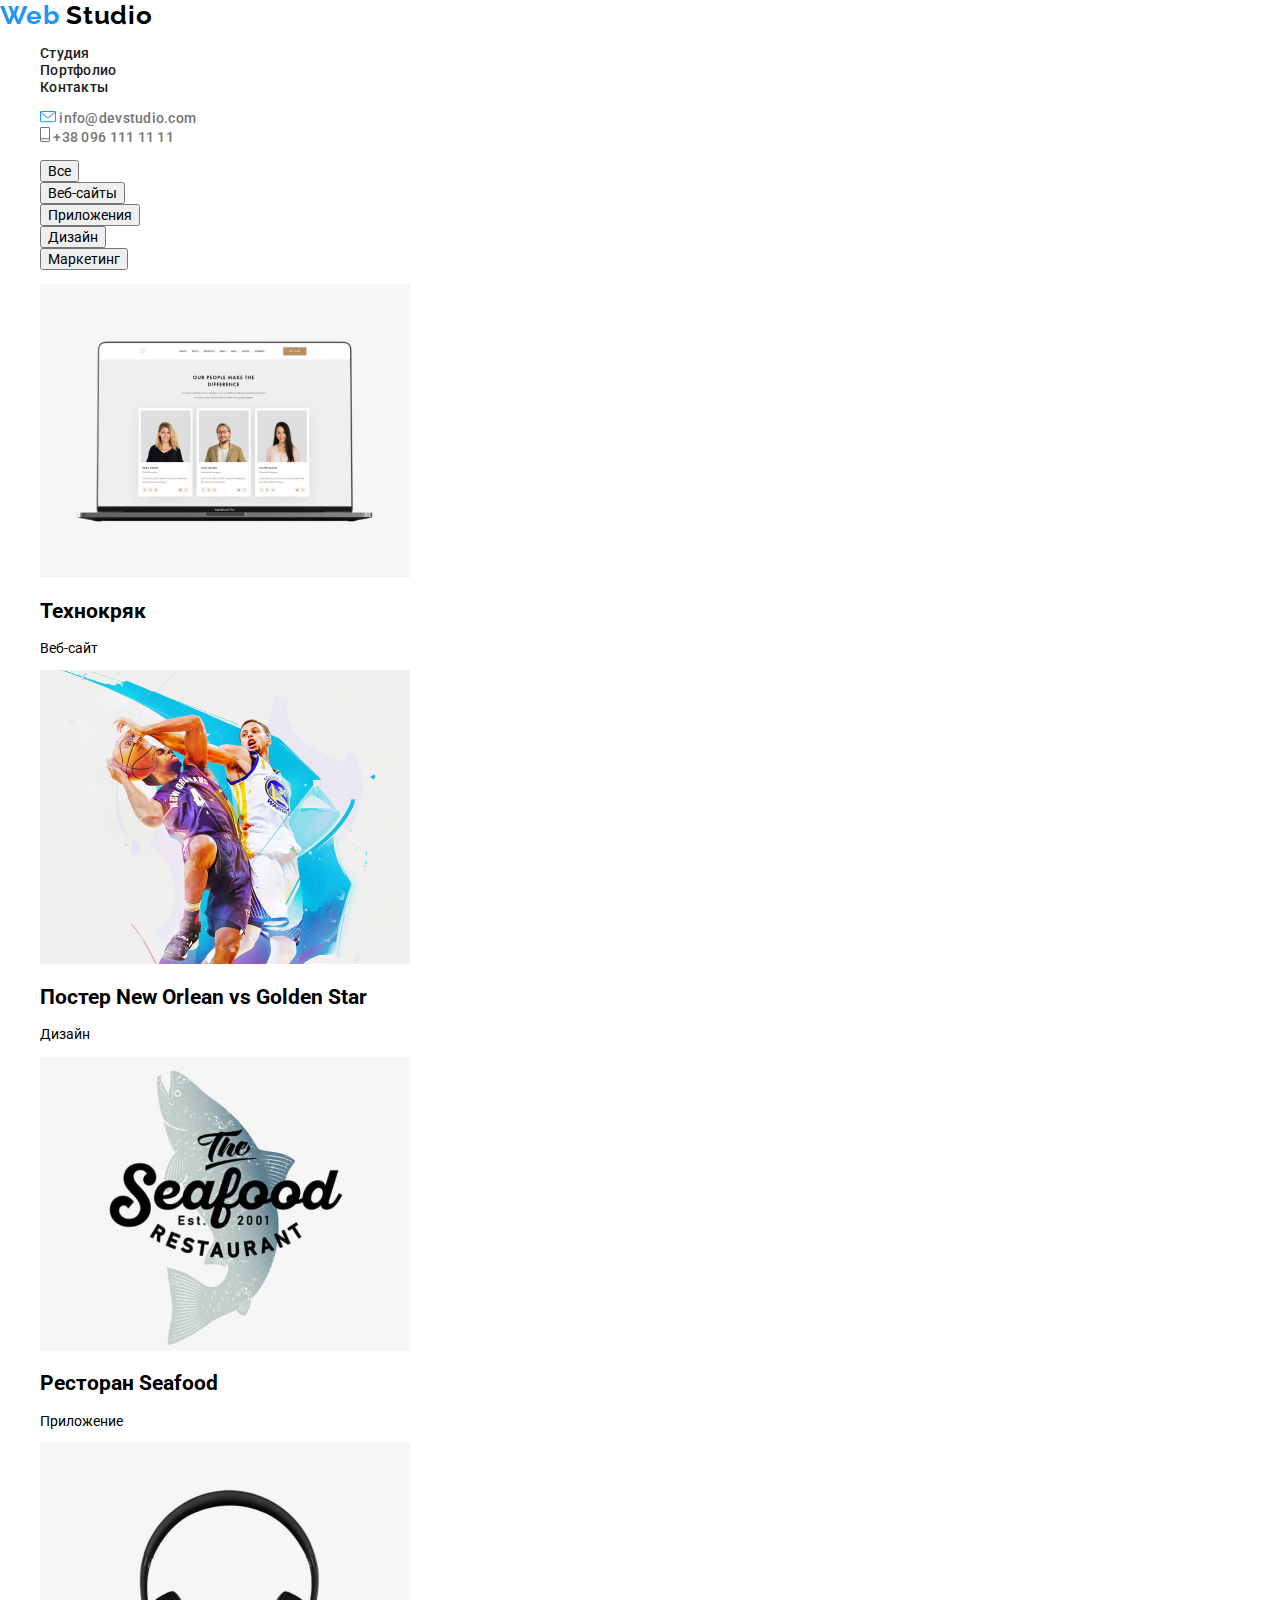
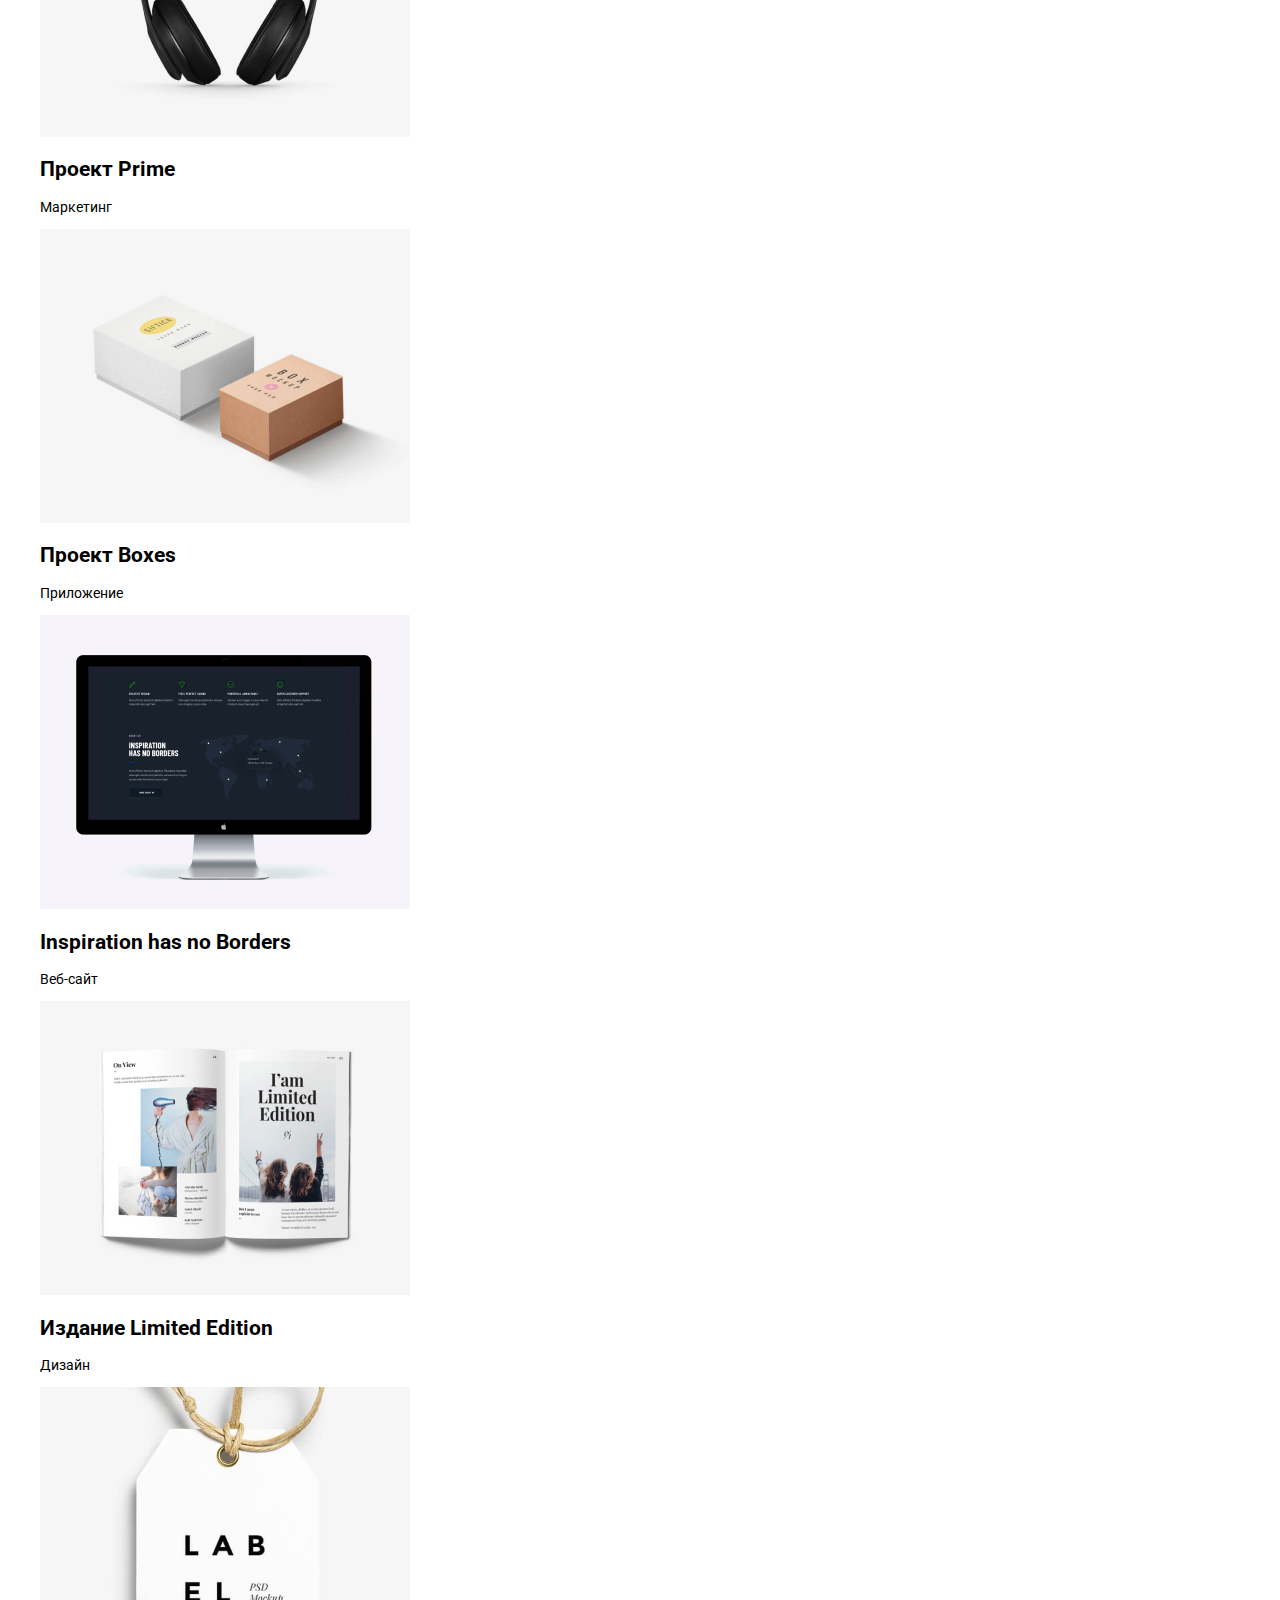
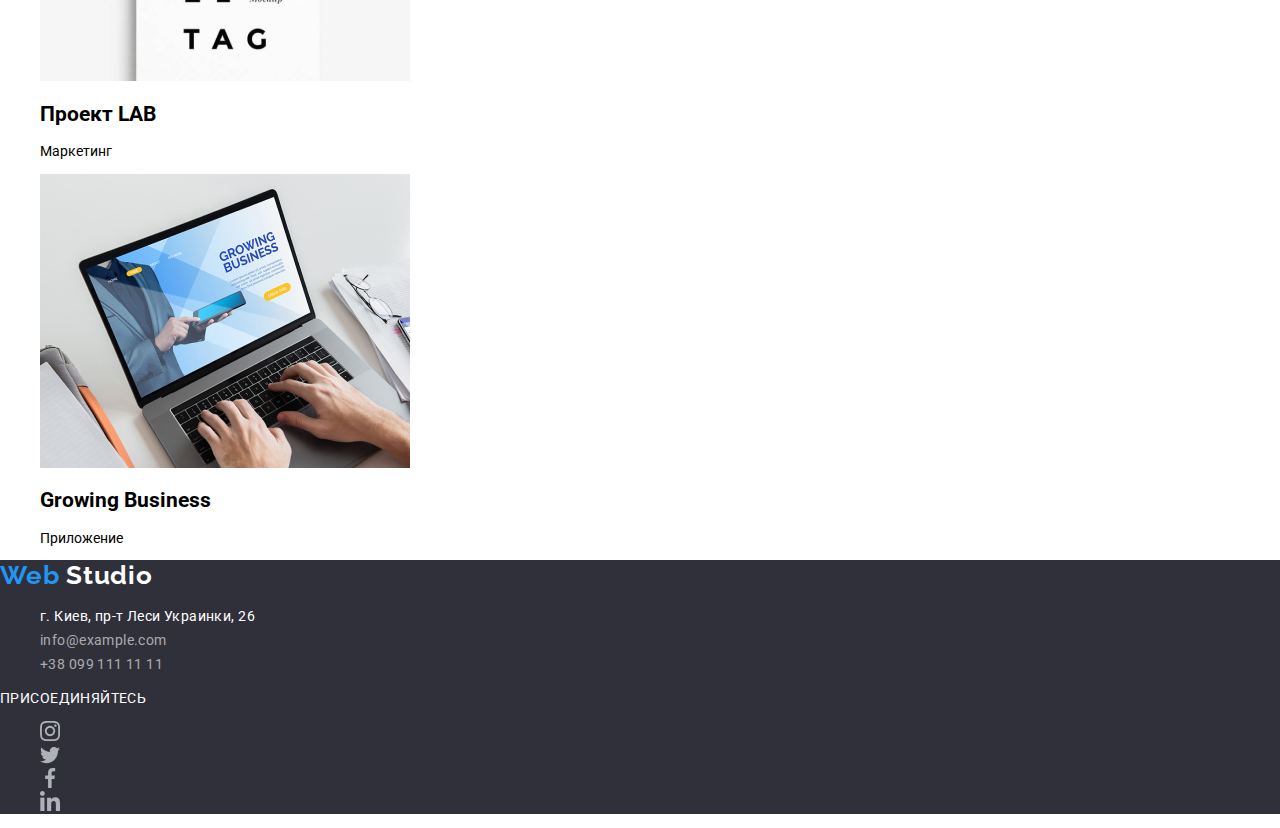
==== portfolio.html @ da1090d3 "css for index" ====
<!DOCTYPE html>
<html lang="ru">
<head>
    <meta charset="UTF-8">
    <meta name="viewport" content="width=device-width, initial-scale=1.0">
    <title lang="en">Web Studio</title>
    <link href="https://fonts.googleapis.com/css2?family=Raleway:wght@700&family=Roboto:wght@400;500;700;900&display=swap" rel="stylesheet">
    <link rel="stylesheet" href="./css/styles.css">
    <link rel="stylesheet" href="./css/normalize.css">

</head>
<body>
    <header class="web-studio-header">
        <nav class="nav">
            <a class="logo" href="" lang="en"><span>Web</span> Studio</a>
            <ul>
                <li class="nav-link">
                    <a href="">Студия</a>
                </li>
                <li class="nav-link">
                    <a href="./portfolio.html">Портфолио</a>
                </li>
                <li class="nav-link">
                    <a href="">Контакты</a>
                </li>
            </ul>
        </nav>      
        <ul>
            <li class="header-adress" >
                <a href="mailto:info@devstudio.com">
                <img src="./images/header/envelope_(hover).svg" alt="иконка имейл">
                 info@devstudio.com
                </a>
            </li>
            <li class="header-adress">
                <a href="tel:+380961111111">
                <img src="./images/header/smartphone.svg" alt="иконка телефона">
                 +38 096 111 11 11
                </a>
            </li>
        </ul>
    </header>
    <main>
        <section>
            <h1 hidden>Портфолио</h1>
            <ul>
                <li>
                    <button type="button">Все</button>
                </li>
                <li>
                    <button type="button">Веб-сайты</button>
                </li>
                <li>
                    <button type="button">Приложения</button>
                </li>
                <li>
                    <button type="button">Дизайн</button>
                </li>
                <li>
                    <button type="button">Маркетинг</button>
                </li>
            </ul>
            <ul>
                <li> 
                    <img src="./images/portfolio/img-portfolio-1.jpg" alt="пример работы - веб-сайт">
                    <h2>Технокряк</h2>
                    <p>Веб-сайт</p>
                    <p hidden>Технокряк это современная площадка распространения коронавируса. Компании используют эту платформу для цифрового шпионажа и атак на защищённые сервера конкурентов.</p>
                </li>
                <li> 
                    <img src="./images/portfolio/img-portfolio-2.jpg" alt="пример работы - дизайн постера">
                    <h2>Постер New Orlean vs Golden Star</h2>
                    <p>Дизайн</p>
                    <p hidden>Lorem ipsum dolor sit amet consectetur adipisicing elit. Ipsum, veniam! Facere vel quibusdam beatae cumque.</p>
                </li>
                <li> 
                    <img src="./images/portfolio/img-portfolio-3.jpg" alt="пример работы - приложение">
                    <h2>Ресторан Seafood</h2>
                    <p>Приложение</p>
                    <p hidden>Lorem ipsum dolor sit amet consectetur adipisicing elit. Temporibus eos voluptatem illum. Error, ratione maiores?</p>
                </li>
                <li> 
                    <img src="./images/portfolio/img-portfolio-4.jpg" alt="пример работы - маркетинг">
                    <h2>Проект Prime</h2>
                    <p>Маркетинг</p>
                    <p hidden>Lorem ipsum dolor sit amet consectetur adipisicing elit. Temporibus eos voluptatem illum. Error, ratione maiores?</p>
                </li>
                <li> 
                    <img src="./images/portfolio/img-portfolio-5.jpg" alt="пример работы - приложение">
                    <h2>Проект Boxes</h2>
                    <p>Приложение</p>
                    <p hidden>Lorem ipsum dolor sit amet consectetur adipisicing elit. Temporibus eos voluptatem illum. Error, ratione maiores?</p>
                </li>
                <li> 
                    <img src="./images/portfolio/img-portfolio-6.jpg" alt="пример работы - веб-сайт">
                    <h2>Inspiration has no Borders</h2>
                    <p>Веб-сайт</p>
                    <p hidden>Lorem ipsum dolor sit amet consectetur adipisicing elit. Temporibus eos voluptatem illum. Error, ratione maiores?</p>
                </li>
                <li> 
                    <img src="./images/portfolio/img-portfolio-7.jpg" alt="пример работы - дизайн">
                    <h2>Издание Limited Edition</h2>
                    <p>Дизайн</p>
                    <p hidden>Lorem ipsum dolor sit amet consectetur adipisicing elit. Temporibus eos voluptatem illum. Error, ratione maiores?</p>
                </li>
                <li>  
                    <img src="./images/portfolio/img-portfolio-8.jpg" alt="пример работы - маркетинг">
                    <h2>Проект LAB</h2>
                    <p>Маркетинг</p>
                    <p hidden>Lorem ipsum dolor sit amet consectetur adipisicing elit. Temporibus eos voluptatem illum. Error, ratione maiores?</p>
                </li>
                <li> 
                    <img src="./images/portfolio/img-portfolio-9.jpg" alt="пример работы - приложение">
                    <h2>Growing Business</h2>
                    <p>Приложение</p>
                    <p hidden>Lorem ipsum dolor sit amet consectetur adipisicing elit. Temporibus eos voluptatem illum. Error, ratione maiores?</p>
                </li>
            </ul>
        </section>
    </main>
    <footer class="footer">
        <a class="logo" href="" lang="en"><span>Web</span> <span class="footer-logo">Studio</span></a>
        <ul class="footer-adress">
            <li class="footer-adress-item">
                <a class="footer-adress-link" href="https://goo.gl/maps/uBGR4EbeHuh7jFkM7" target="_blank">г. Киев, пр-т Леси Украинки, 26</a>
            </li>
            <li class="footer-adress-item">
                <a class="footer-adress-link transparent" href="mailto:info@example.com">info@example.com</a>
            </li>
            <li class="footer-adress-item">
                <a class="footer-adress-link transparent" href="tel:+380991111111">+38 099 111 11 11</a>
            </li>
        </ul>
        <b class="foter-social-title">присоединяйтесь</b>
        <ul>
            <li>
                <a href="">
                    <img src="./images/main/section_4_team/instagram_icon.svg" alt="иконка инстаграма">
                </a>
            </li>
            <li>
                <a href="">
                    <img src="./images/main/section_4_team/twitter_icon.svg" alt="иконка твиттера">
                </a>
            </li>
            <li>
                <a href="">
                    <img src="./images/main/section_4_team/facebook_icon.svg" alt="иконка фейсбука">
                </a>
            </li>
            <li>
                <a href="">
                    <img src="./images/main/section_4_team/linkedin_icon.svg" alt="иконка линкедина">
                </a>
            </li>
        </ul>
    </footer>

</body>
</html>
---- css/styles.css ----
/* 
#2196F3
#000000
#212121
#757575
#FFFFFF
#AFB1B8
background: rgba(255, 255, 255, 0.1);
color: rgba(255, 255, 255, 0.6);
*/

/* 
font-family: Roboto;
font-style: normal;
font-weight: 500; 
font-weight: 900;
font-weight: 700;
font-weight: 400;

font-family: Raleway;
font-style: normal;
font-weight: 700;

font-family: 'Raleway', sans-serif;
font-family: 'Roboto', sans-serif;
*/

:root {
    --main-font: "Roboto", sans-serif;
    --secondary-font: "Raleway", sans-serif;
    --accent-color: #2196F3;
    --icons-color: #AFB1B8;
    --h-color: #212121;
    --p-color: #757575;
}

body{
    font-family: var(--main-font);
    font-style: normal;
    background-color: #ffffff;
    font-size: 14px;
}
 li {
     list-style: none;
 }

 a {
    text-decoration: none;
 }

.logo {
    font-family: Raleway;
    font-weight: 700;
    font-size: 26px;
    line-height: 1.19;
    letter-spacing: 0.03em;
    color: #000000;
}

.logo span{
    color: var(--accent-color)
}

.nav-link a,
.header-adress a {
    font-weight: 500;
    font-size: 14px;
    line-height: 1.14;
    letter-spacing: 0.02em;
    color: #212121;

}
.nav-link a:hover,
.nav-link a:focus {
    color: var(--accent-color);

}

.header-adress a {
    color: #757575;
}

.header-adress a:hover,
.header-adress a:focus {
    color: var(--accent-color);
}

.hero-title {
    font-weight: 900;
    font-size: 44px;
    line-height: 1.36;
    text-align: center;
    letter-spacing: 0.06em;
    text-transform: uppercase;
    color: #FFFFFF;
    /* для видимості */
    background-color: rgba(0, 0, 0, 0.082); 
}

.hero-button,
.hero-button:focus {
    font-weight: 700;
    font-size: 16px;
    line-height: 1.87;

    text-align: center;
    letter-spacing: 0.06em;

    color: #FFFFFF;
    background: #2196F3;
}

.about-title,
.what-do-we-do-title,
.team-section-title,
.regular-clients-tittle {
    font-weight: 700;
    font-size: 36px;
    line-height: 1.16;
    text-align: center;
    letter-spacing: 0.03em;
    color: var(--h-color);
}

.about-second-title {
    font-weight: 700;
    font-size: 14px;
    line-height: 1.14;
    letter-spacing: 0.03em;
    text-transform: uppercase;
    color: var(--h-color);
}

.about-description {
    font-weight: 400;
    font-size: 14px;
    line-height: 1.71;
    letter-spacing: 0.03em;
    color: var(--p-color);
}



.what-our-direction h3{
    font-weight: 700;
    font-size: 14px;
    line-height: 1.14;
    text-align: center;
    letter-spacing: 0.03em;
    text-transform: uppercase;
    color: #FFFFFF;
    background: rgba(47, 48, 58, 0.8);
}

.team-card-title,
.team-card-desc {
    font-weight: 500;
    font-size: 16px;
    line-height: 1.19;
    text-align: center;
    letter-spacing: 0.03em;
    color: var(--h-color);
}

.team-card-desc {
    font-weight: 400;
    color: var(--p-color);
}

.logo .footer-logo {
     color: #ffffff;
}

/* для видимості */
footer {
    background-color: #2F303A;
}

.footer .footer-adress-link{
    font-weight: 400;
    font-size: 14px;
    line-height: 1.71;
    letter-spacing: 0.03em;
    color: #FFFFFF;
}

.footer-adress-link.transparent {
    color: rgba(255, 255, 255, 0.6);
}

.foter-social-title {
    font-weight: 400;
    font-size: 14px;
    line-height: 1.14;
    letter-spacing: 0.03em;
    text-transform: uppercase;

    color: #FFFFFF;
}
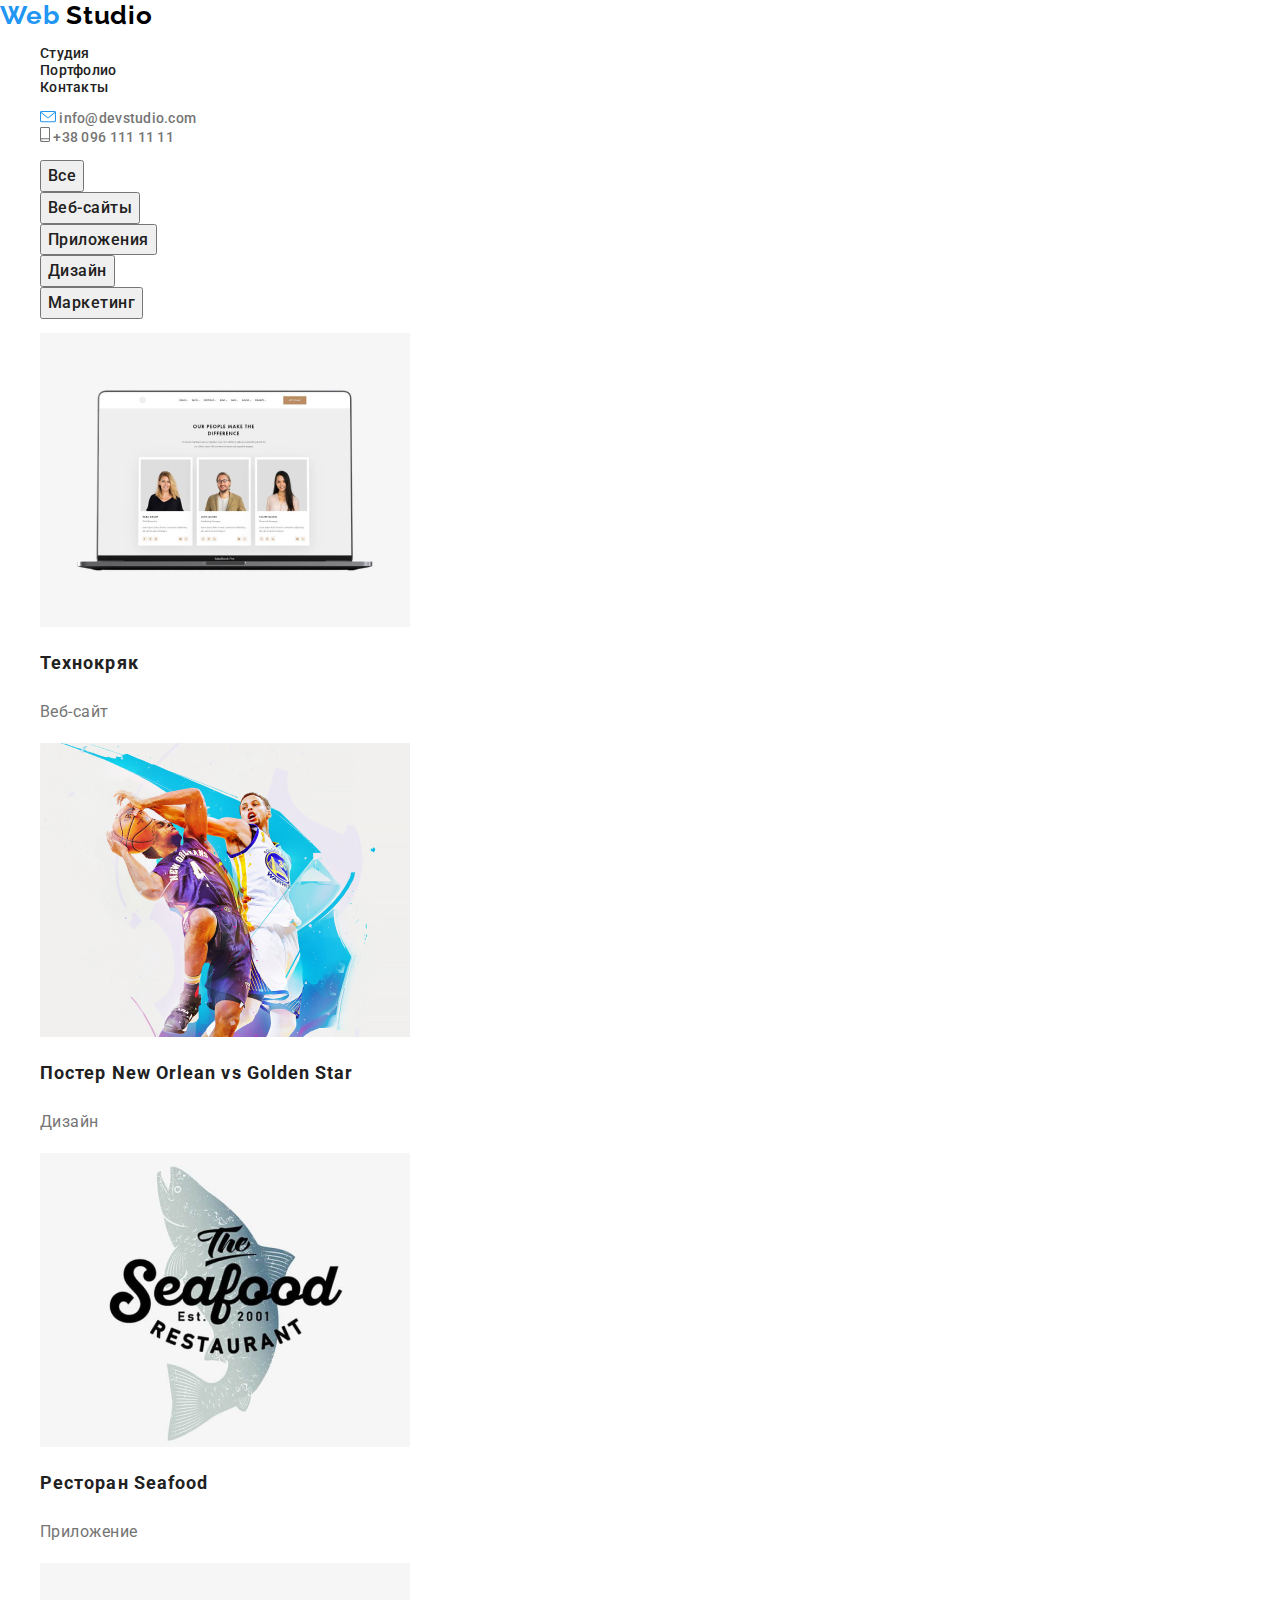
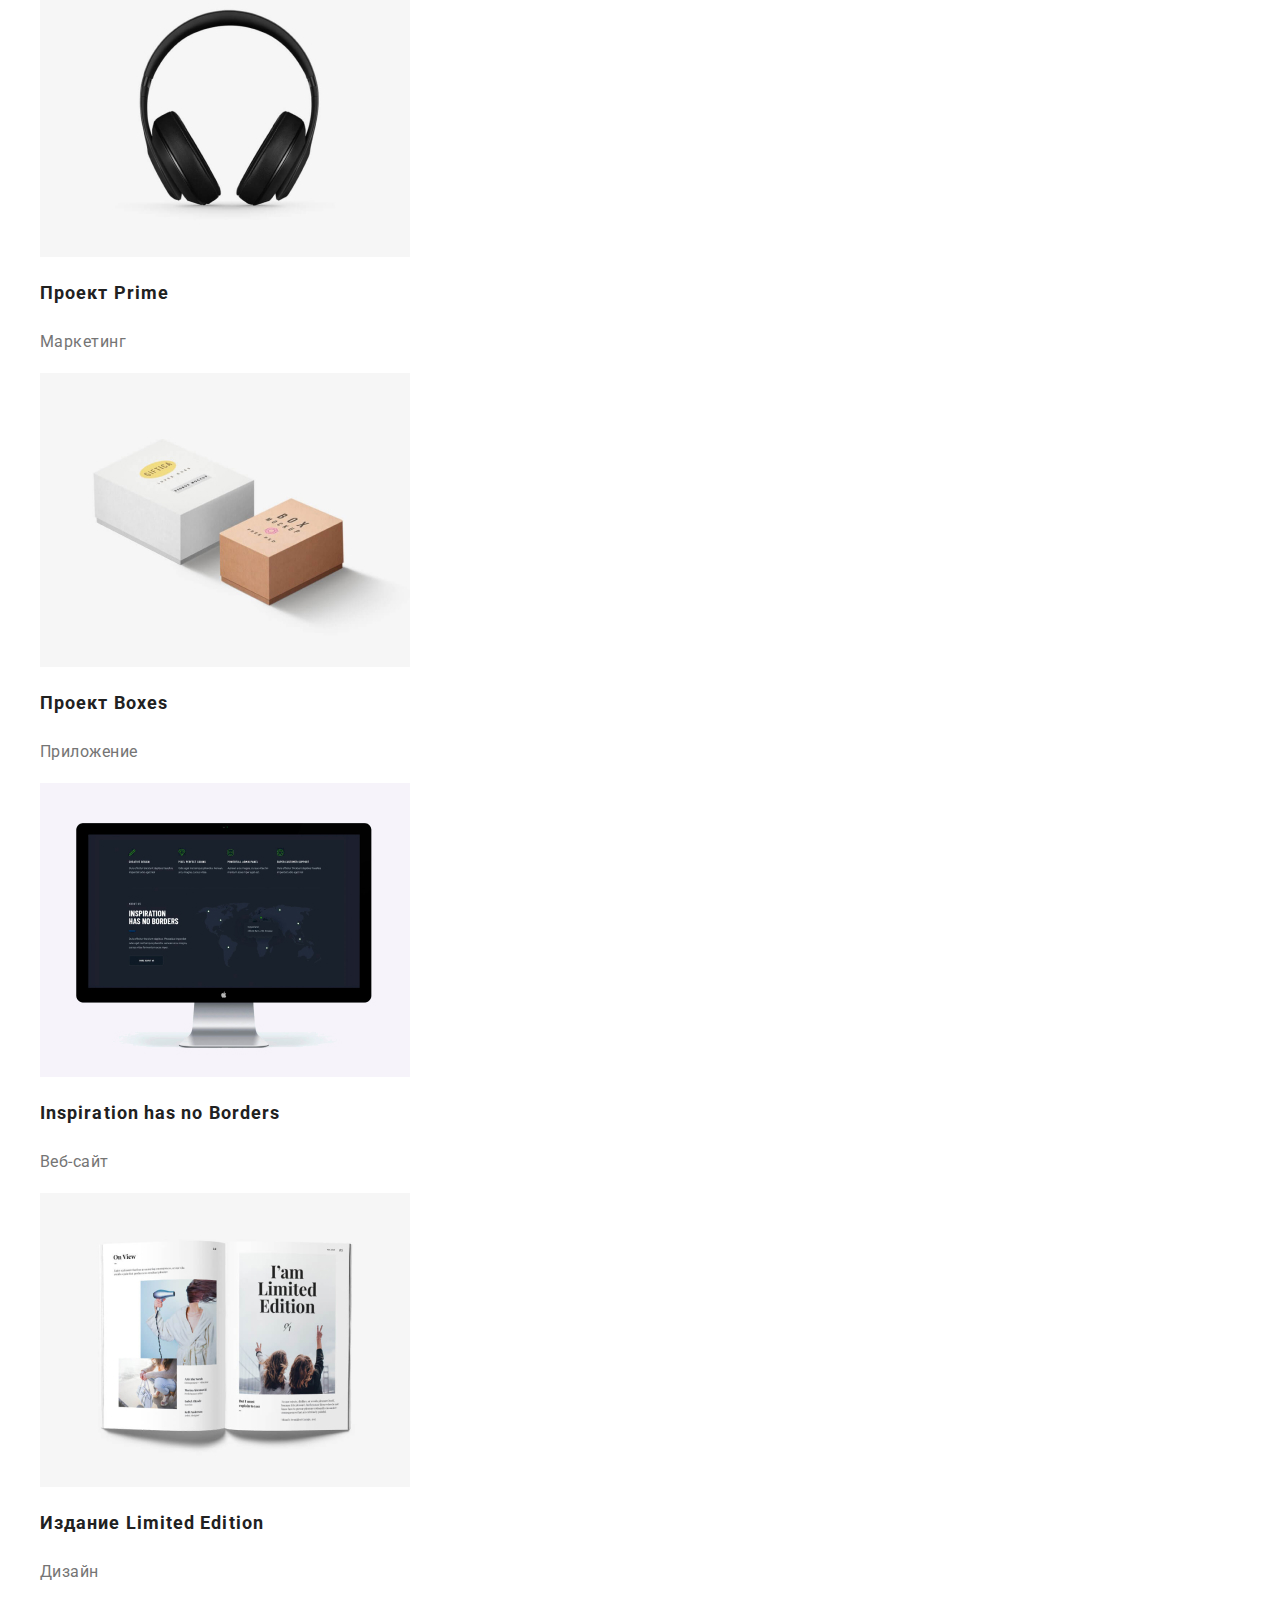
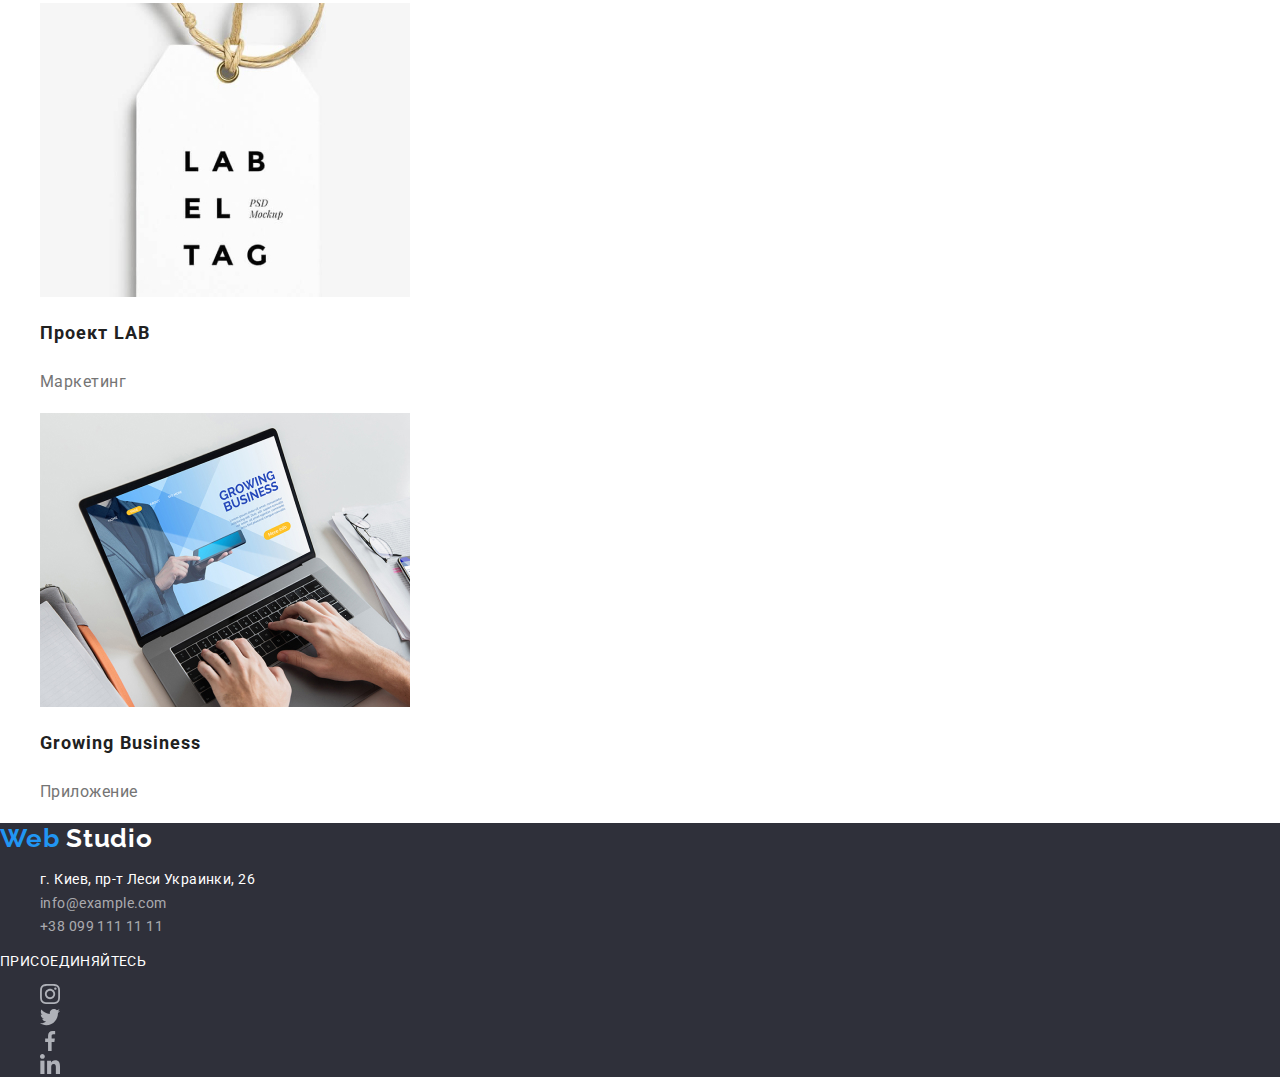
==== commit 8d96d1ac: "css for portfolio" ====
--- a/portfolio.html
+++ b/portfolio.html
@@ -15,7 +15,7 @@
             <a class="logo" href="" lang="en"><span>Web</span> Studio</a>
             <ul>
                 <li class="nav-link">
-                    <a href="">Студия</a>
+                    <a href="./index.html">Студия</a>
                 </li>
                 <li class="nav-link">
                     <a href="./portfolio.html">Портфолио</a>
@@ -41,79 +41,97 @@
         </ul>
     </header>
     <main>
-        <section>
+        <section class="filter-section">
             <h1 hidden>Портфолио</h1>
-            <ul>
-                <li>
-                    <button type="button">Все</button>
+            <ul class="filter-list">
+                <li class="button-list">
+                    <button class="button-item" type="button">Все</button>
                 </li>
-                <li>
-                    <button type="button">Веб-сайты</button>
+                <li class="button-list">
+                    <button class="button-item" type="button">Веб-сайты</button>
                 </li>
-                <li>
-                    <button type="button">Приложения</button>
+                <li class="button-list">
+                    <button class="button-item" type="button">Приложения</button>
                 </li>
-                <li>
-                    <button type="button">Дизайн</button>
+                <li class="button-list">
+                    <button class="button-item" type="button">Дизайн</button>
                 </li>
-                <li>
-                    <button type="button">Маркетинг</button>
+                <li class="button-list">
+                    <button class="button-item" type="button">Маркетинг</button>
                 </li>
             </ul>
-            <ul>
-                <li> 
-                    <img src="./images/portfolio/img-portfolio-1.jpg" alt="пример работы - веб-сайт">
-                    <h2>Технокряк</h2>
-                    <p>Веб-сайт</p>
-                    <p hidden>Технокряк это современная площадка распространения коронавируса. Компании используют эту платформу для цифрового шпионажа и атак на защищённые сервера конкурентов.</p>
+            <ul class="portfolio-list">
+                <li class="portfolio-list-item"> 
+                    <a href="">
+                        <img src="./images/portfolio/img-portfolio-1.jpg" alt="пример работы - веб-сайт">
+                        <h2 class="protfolio-list-item-title">Технокряк</h2>
+                        <p class="portfolio-list-item-product">Веб-сайт</p>
+                        <p class="portfolio-list-item-desc" hidden>Технокряк это современная площадка распространения коронавируса. Компании используют эту платформу для цифрового шпионажа и атак на защищённые сервера конкурентов.</p>
+                    </a>
                 </li>
-                <li> 
-                    <img src="./images/portfolio/img-portfolio-2.jpg" alt="пример работы - дизайн постера">
-                    <h2>Постер New Orlean vs Golden Star</h2>
-                    <p>Дизайн</p>
-                    <p hidden>Lorem ipsum dolor sit amet consectetur adipisicing elit. Ipsum, veniam! Facere vel quibusdam beatae cumque.</p>
+                <li class="portfolio-list-item"> 
+                    <a href="">
+                        <img src="./images/portfolio/img-portfolio-2.jpg" alt="пример работы - дизайн постера">
+                        <h2 class="protfolio-list-item-title">Постер New Orlean vs Golden Star</h2>
+                        <p class="portfolio-list-item-product">Дизайн</p>
+                        <p class="portfolio-list-item-desc" hidden>Lorem ipsum dolor sit amet consectetur adipisicing elit. Ipsum, veniam! Facere vel quibusdam beatae cumque.</p>
+                    </a>
                 </li>
-                <li> 
-                    <img src="./images/portfolio/img-portfolio-3.jpg" alt="пример работы - приложение">
-                    <h2>Ресторан Seafood</h2>
-                    <p>Приложение</p>
-                    <p hidden>Lorem ipsum dolor sit amet consectetur adipisicing elit. Temporibus eos voluptatem illum. Error, ratione maiores?</p>
+                <li class="portfolio-list-item"> 
+                    <a href="">
+                        <img src="./images/portfolio/img-portfolio-3.jpg" alt="пример работы - приложение">
+                        <h2 class="protfolio-list-item-title">Ресторан Seafood</h2>
+                        <p class="portfolio-list-item-product">Приложение</p>
+                        <p class="portfolio-list-item-desc" hidden>Lorem ipsum dolor sit amet consectetur adipisicing elit. Temporibus eos voluptatem illum. Error, ratione maiores?</p>
+                    </a>
                 </li>
-                <li> 
-                    <img src="./images/portfolio/img-portfolio-4.jpg" alt="пример работы - маркетинг">
-                    <h2>Проект Prime</h2>
-                    <p>Маркетинг</p>
-                    <p hidden>Lorem ipsum dolor sit amet consectetur adipisicing elit. Temporibus eos voluptatem illum. Error, ratione maiores?</p>
+                <li class="portfolio-list-item"> 
+                    <a href="">
+                        <img src="./images/portfolio/img-portfolio-4.jpg" alt="пример работы - маркетинг">
+                        <h2 class="protfolio-list-item-title">Проект Prime</h2>
+                        <p class="portfolio-list-item-product">Маркетинг</p>
+                        <p class="portfolio-list-item-desc" hidden>Lorem ipsum dolor sit amet consectetur adipisicing elit. Temporibus eos voluptatem illum. Error, ratione maiores?</p>
+                    </a>
                 </li>
-                <li> 
-                    <img src="./images/portfolio/img-portfolio-5.jpg" alt="пример работы - приложение">
-                    <h2>Проект Boxes</h2>
-                    <p>Приложение</p>
-                    <p hidden>Lorem ipsum dolor sit amet consectetur adipisicing elit. Temporibus eos voluptatem illum. Error, ratione maiores?</p>
+                <li class="portfolio-list-item"> 
+                    <a href="">
+                        <img src="./images/portfolio/img-portfolio-5.jpg" alt="пример работы - приложение">
+                        <h2 class="protfolio-list-item-title">Проект Boxes</h2>
+                        <p class="portfolio-list-item-product">Приложение</p>
+                        <p class="portfolio-list-item-desc" hidden>Lorem ipsum dolor sit amet consectetur adipisicing elit. Temporibus eos voluptatem illum. Error, ratione maiores?</p>
+                    </a>
                 </li>
-                <li> 
-                    <img src="./images/portfolio/img-portfolio-6.jpg" alt="пример работы - веб-сайт">
-                    <h2>Inspiration has no Borders</h2>
-                    <p>Веб-сайт</p>
-                    <p hidden>Lorem ipsum dolor sit amet consectetur adipisicing elit. Temporibus eos voluptatem illum. Error, ratione maiores?</p>
+                <li class="portfolio-list-item"> 
+                    <a href="">
+                        <img src="./images/portfolio/img-portfolio-6.jpg" alt="пример работы - веб-сайт">
+                        <h2 class="protfolio-list-item-title">Inspiration has no Borders</h2>
+                        <p class="portfolio-list-item-product">Веб-сайт</p>
+                        <p class="portfolio-list-item-desc" hidden>Lorem ipsum dolor sit amet consectetur adipisicing elit. Temporibus eos voluptatem illum. Error, ratione maiores?</p>
+                    </a>
                 </li>
-                <li> 
-                    <img src="./images/portfolio/img-portfolio-7.jpg" alt="пример работы - дизайн">
-                    <h2>Издание Limited Edition</h2>
-                    <p>Дизайн</p>
-                    <p hidden>Lorem ipsum dolor sit amet consectetur adipisicing elit. Temporibus eos voluptatem illum. Error, ratione maiores?</p>
+                <li class="portfolio-list-item"> 
+                    <a href="">
+                        <img src="./images/portfolio/img-portfolio-7.jpg" alt="пример работы - дизайн">
+                        <h2 class="protfolio-list-item-title">Издание Limited Edition</h2>
+                        <p class="portfolio-list-item-product">Дизайн</p>
+                        <p class="portfolio-list-item-desc" hidden>Lorem ipsum dolor sit amet consectetur adipisicing elit. Temporibus eos voluptatem illum. Error, ratione maiores?</p>
+                    </a>
                 </li>
-                <li>  
-                    <img src="./images/portfolio/img-portfolio-8.jpg" alt="пример работы - маркетинг">
-                    <h2>Проект LAB</h2>
-                    <p>Маркетинг</p>
-                    <p hidden>Lorem ipsum dolor sit amet consectetur adipisicing elit. Temporibus eos voluptatem illum. Error, ratione maiores?</p>
+                <li class="portfolio-list-item"> 
+                    <a href="">
+                        <img src="./images/portfolio/img-portfolio-8.jpg" alt="пример работы - маркетинг">
+                        <h2 class="protfolio-list-item-title">Проект LAB</h2>
+                        <p class="portfolio-list-item-product">Маркетинг</p>
+                        <p class="portfolio-list-item-desc" hidden>Lorem ipsum dolor sit amet consectetur adipisicing elit. Temporibus eos voluptatem illum. Error, ratione maiores?</p>
+                    </a> 
                 </li>
-                <li> 
-                    <img src="./images/portfolio/img-portfolio-9.jpg" alt="пример работы - приложение">
-                    <h2>Growing Business</h2>
-                    <p>Приложение</p>
-                    <p hidden>Lorem ipsum dolor sit amet consectetur adipisicing elit. Temporibus eos voluptatem illum. Error, ratione maiores?</p>
+                <li class="portfolio-list-item"> 
+                    <a href="">
+                        <img src="./images/portfolio/img-portfolio-9.jpg" alt="пример работы - приложение">
+                        <h2 class="protfolio-list-item-title">Growing Business</h2>
+                        <p class="portfolio-list-item-product">Приложение</p>
+                        <p class="portfolio-list-item-desc" hidden>Lorem ipsum dolor sit amet consectetur adipisicing elit. Temporibus eos voluptatem illum. Error, ratione maiores?</p>
+                    </a>
                 </li>
             </ul>
         </section>
--- a/css/styles.css
+++ b/css/styles.css
@@ -34,6 +34,8 @@
     --p-color: #757575;
 }
 
+/* Web Studio */
+
 body{
     font-family: var(--main-font);
     font-style: normal;
@@ -196,4 +198,44 @@
     text-transform: uppercase;
 
     color: #FFFFFF;
+}
+
+
+/* Portfolio */
+
+.button-list .button-item {
+    font-weight: 500;
+    font-size: 16px;
+    line-height: 1.62;
+    text-align: center;
+    letter-spacing: 0.03em;
+    color: #212121;
+}
+
+.button-list .button-item:hover {
+    color: #FFFFFF;
+}
+
+.portfolio-list h2 {
+    font-weight: 700;
+    font-size: 18px;
+    line-height: 2.00;
+    letter-spacing: 0.06em;
+    color: var(--h-color);
+}
+
+.portfolio-list .portfolio-list-item-product {
+    font-weight: 400;
+    font-size: 16px;
+    line-height: 1.87;
+    letter-spacing: 0.03em;
+    color: #757575;
+}
+
+.portfolio-list .portfolio-list-item-desc {
+    font-weight: 400;
+    font-size: 18px;
+    line-height: 1.56;
+    letter-spacing: 0.03em;
+    color: #FFFFFF;
 }